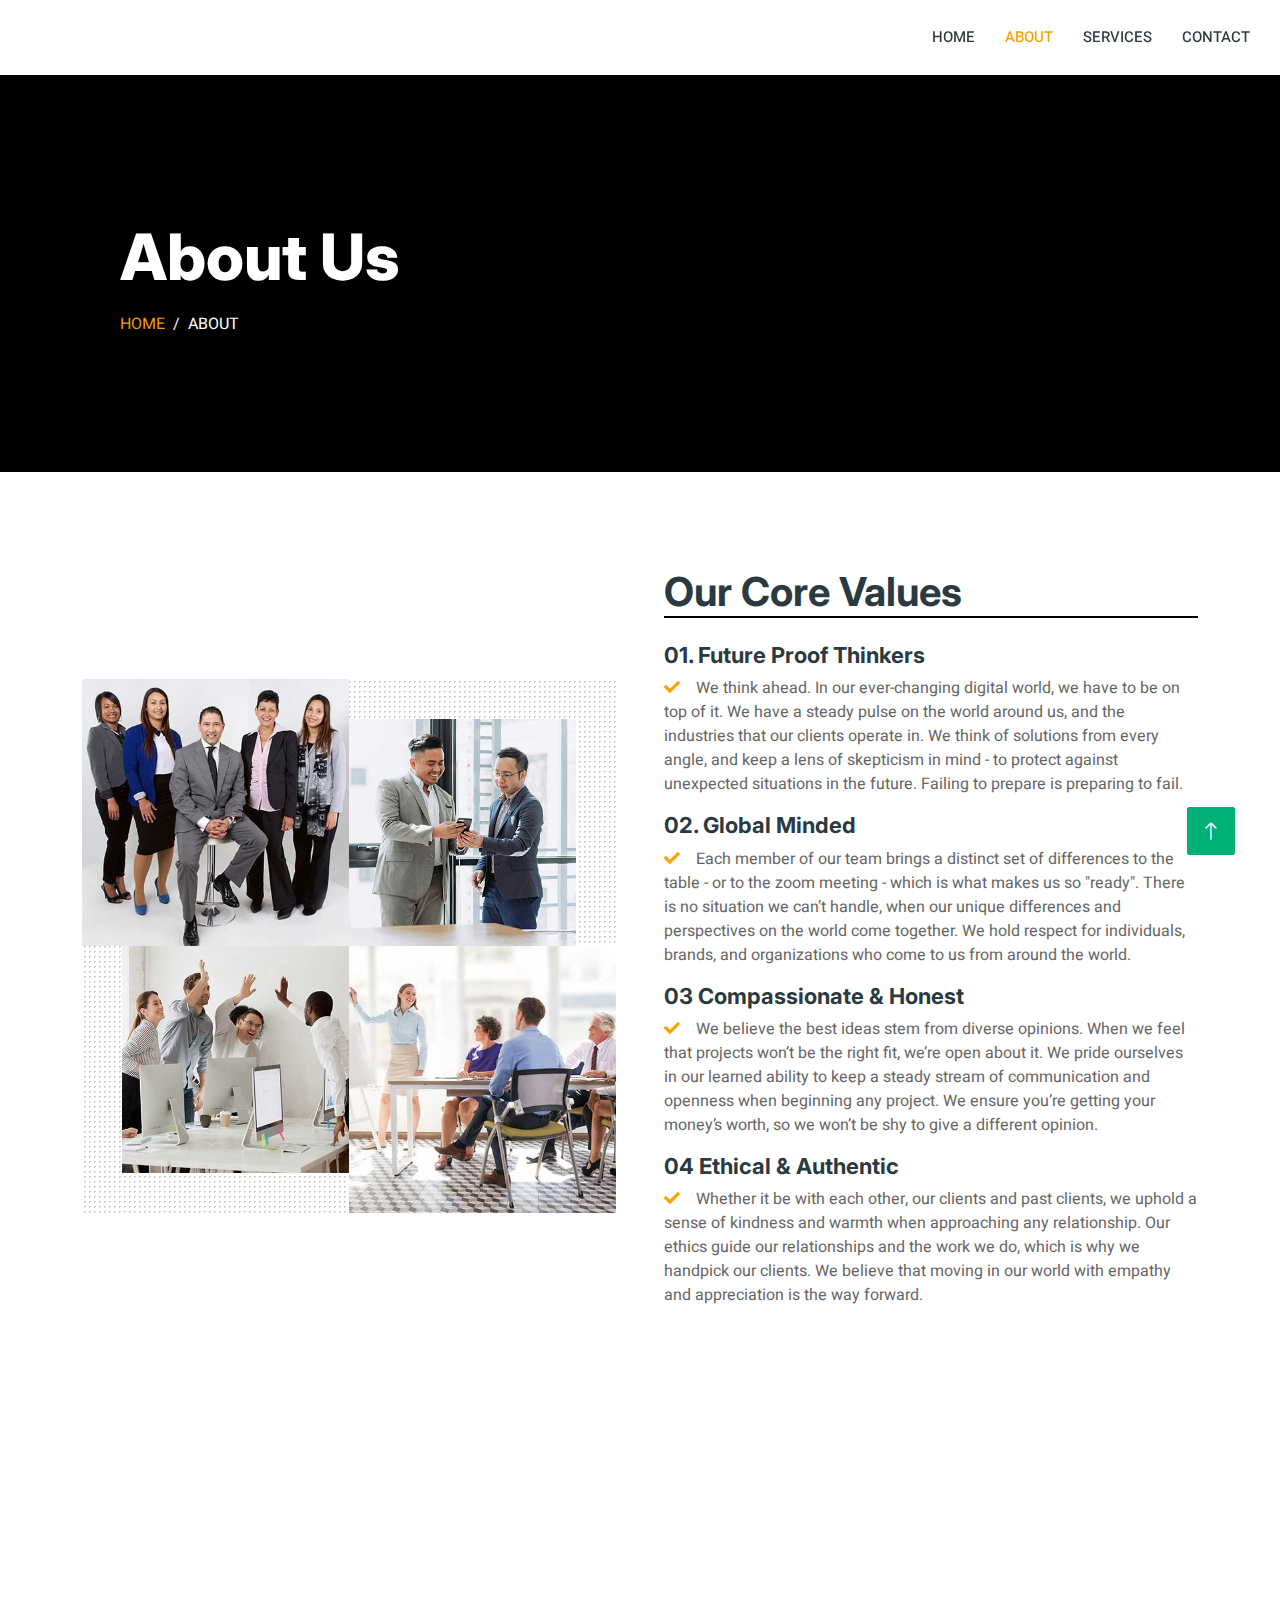
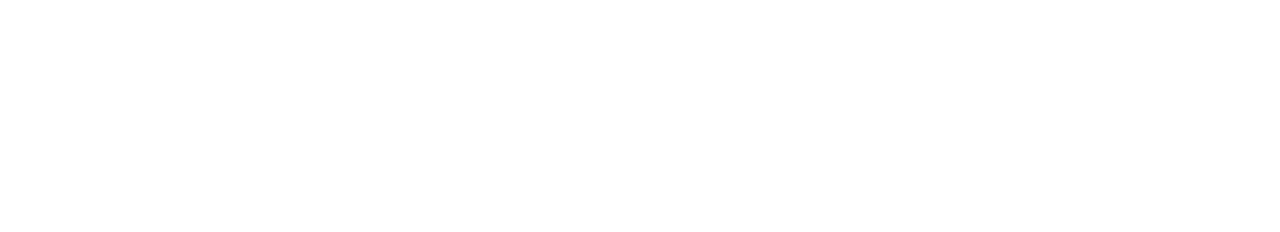
==== about.html @ c20c4789 "first commit" ====
<!DOCTYPE html>
<html lang="en">

<head>
    <meta charset="utf-8">
    <title>Tutu Adetunmbi Creative House</title>
    <meta content="width=device-width, initial-scale=1.0" name="viewport">
    <meta content="" name="keywords">
    <meta content="" name="description">

    <!-- Favicon -->
    <link href="img/favicon.ico" rel="icon">

    <!-- Google Web Fonts -->
    <link rel="preconnect" href="https://fonts.googleapis.com">
    <link rel="preconnect" href="https://fonts.gstatic.com" crossorigin>
    <link href="https://fonts.googleapis.com/css2?family=Heebo:wght@400;500;600&family=Inter:wght@700;800&display=swap" rel="stylesheet">
    
    <!-- Icon Font Stylesheet -->
    <link href="https://cdnjs.cloudflare.com/ajax/libs/font-awesome/5.10.0/css/all.min.css" rel="stylesheet">
    <link href="https://cdn.jsdelivr.net/npm/bootstrap-icons@1.4.1/font/bootstrap-icons.css" rel="stylesheet">

    <!-- Libraries Stylesheet -->
    <link href="lib/animate/animate.min.css" rel="stylesheet">
    <link href="lib/owlcarousel/assets/owl.carousel.min.css" rel="stylesheet">

    <!-- Customized Bootstrap Stylesheet -->
    <link href="css/bootstrap.min.css" rel="stylesheet">

    <!-- Template Stylesheet -->
    <link href="css/style.css" rel="stylesheet">
</head>

<body>
    <div class="container-xxl bg-white p-0">
        <!-- Spinner Start -->
        <div id="spinner" class="show bg-white position-fixed translate-middle w-100 vh-100 top-50 start-50 d-flex align-items-center justify-content-center">
            <div class="spinner-border " style="width: 3rem; height: 3rem;" role="status">
                <span class="sr-only">Loading...</span>
            </div>
        </div>
        <!-- Spinner End -->


        <!-- Navbar Start -->
        <nav class="navbar navbar-expand-lg bg-white navbar-light shadow sticky-top p-0">
            <a href="index.html" class="navbar-brand d-flex align-items-center text-center py-0 px-4 px-lg-5">
                <img id="tach-logo" src="white logo.png" alt="">
            </a>
            <button type="button" class="navbar-toggler me-4" data-bs-toggle="collapse" data-bs-target="#navbarCollapse">
                <span class="navbar-toggler-icon"></span>
            </button>
            <div class="collapse navbar-collapse" id="navbarCollapse">
                <div class="navbar-nav ms-auto p-4 p-lg-0">
                    <a href="index.html" class="nav-item nav-link ">Home</a>
                    <a href="about.html" class="nav-item nav-link active">About</a>
                    <a href="job-detail.html" class="nav-item nav-link">Services</a>
                    <a href="contact.html" class="nav-item nav-link">Contact</a>
                </div>
            </div>
        </nav>
        <!-- Navbar End -->


        <!-- Header End -->
        <div class="container-xxl py-5 page-header mb-5">
            <div class="container my-5 pt-5 pb-4">
                <h1 class="display-3 text-white mb-3 animated slideInDown">About Us</h1>
                <nav aria-label="breadcrumb">
                    <ol class="breadcrumb text-uppercase">
                        <li id="change-color" class="breadcrumb-item"><a href="#">Home</a></li>
                        <li class="breadcrumb-item text-white active" aria-current="page">About</li>
                    </ol>
                </nav>
            </div>
        </div>
        <!-- Header End -->


        <!-- About Start -->
        <div class="container-xxl py-5">
            <div class="container">
                <div class="row g-5 align-items-center">
                    <div class="col-lg-6 wow fadeIn" data-wow-delay="0.1s">
                        <div class="row g-0 about-bg rounded overflow-hidden">
                            <div class="col-6 text-start">
                                <img class="img-fluid w-100" src="img/about-1.jpg">
                            </div>
                            <div class="col-6 text-start">
                                <img class="img-fluid" src="img/about-2.jpg" style="width: 85%; margin-top: 15%;">
                            </div>
                            <div class="col-6 text-end">
                                <img class="img-fluid" src="img/about-3.jpg" style="width: 85%;">
                            </div>
                            <div class="col-6 text-end">
                                <img class="img-fluid w-100" src="img/about-4.jpg">
                            </div>
                        </div>
                    </div>
                    <div class="col-lg-6 wow fadeIn" data-wow-delay="0.5s">
                        <h1 id="h-v" class="mb-4">Our Core Values</h1>
                        <div>
                            <div>
                                <h2 id="values">
                                    01.
                                    Future Proof Thinkers
                                </h2 id="values">
                                <p><i id="change-color"  class="fa fa-check  me-3"></i>We think ahead. In our ever-changing digital world, we have to be on top of it. We have a steady pulse 
                                    on the world around us, and the industries that our clients operate in. We think of solutions from every angle, and keep a lens of skepticism in mind - to protect against unexpected situations in the future. Failing to prepare is preparing to fail.</p>
                            </div>
                            <div>
                                <h2 id="values">
                                    02. 
                                    Global Minded
                                </h2 id="values">
                                <p><i id="change-color"  class="fa fa-check  me-3"></i>Each member of our team brings a distinct set of differences to the table 
                                    - or to the zoom meeting - which is what makes us so "ready". There is no situation we can’t handle, when our unique differences and perspectives on the world come together.
                                    We hold respect for individuals, brands, and organizations who come to us from around the world.</p>
                            </div>
                            <div>
                                <h2 id="values">
                                    03
                                    Compassionate  & Honest
                                </h2 id="values">
                                <p><i id="change-color"  class="fa fa-check  me-3"></i>We believe the best ideas stem from diverse opinions.
                                     When we feel that projects won’t be the right fit, we’re open about it.
                                     We pride ourselves in our learned ability to keep a steady stream of communication and openness when beginning any project. 
                                     We ensure you’re getting your money’s worth, so we won’t be shy to give a different opinion.
                                </p>
                            </div>
                            <div>
                                <h2 id="values">
                                    04
                                    Ethical & Authentic
                                </h2 id="values">
                                <p><i id="change-color"  class="fa fa-check  me-3"></i>Whether it be with each other, our clients and past clients, we uphold a sense of kindness and warmth when approaching any relationship. 
                                    Our ethics guide our relationships and the work we do, which is why we handpick our clients. 
                                    We believe that moving in our world with empathy and appreciation is the way forward.</p>
                            </div>
                        </div>
                    </div>
                </div>
            </div>
        </div>
        <!-- About End -->


      <!-- Footer Start -->
      <div i class="container-fluid bg-dark text-white-50 footer pt-5 mt-5 wow fadeIn" data-wow-delay="0.1s">
        <div d="footer" class="container py-5">
            <div class="row g-5">
                <div class="col-lg-3 col-md-6">
                    <h5 class="text-white mb-4">Company</h5>
                    <a class="btn btn-link text-white-50" href="">About Us</a>
                    <a class="btn btn-link text-white-50" href="">Contact Us</a>
                    <a class="btn btn-link text-white-50" href="">Our Services</a>
                    <a class="btn btn-link text-white-50" href="">Privacy Policy</a>
                    <a class="btn btn-link text-white-50" href="">Terms & Condition</a>
                </div>
                
                <div class="col-lg-3 col-md-6">
                    <h5 class="text-white mb-4">Contact</h5>
                    <p class="mb-2"><i class="fa fa-map-marker-alt me-3"></i>Lagos, Nigeria</p>
                    <p class="mb-2"><i class="fa fa-phone-alt me-3"></i>+234 915 658 6095</p>
                    <p class="mb-2"><i class="fa fa-envelope me-3"></i>info@tutuadetunmbi.com</p>
                    <div class="d-flex pt-2">
                        <a class="btn btn-outline-light btn-social" href=""><i class="fab fa-twitter"></i></a>
                        <a class="btn btn-outline-light btn-social" href=""><i class="fab fa-facebook-f"></i></a>
                        <a class="btn btn-outline-light btn-social" href=""><i class="fab fa-youtube"></i></a>
                        <a class="btn btn-outline-light btn-social" href=""><i class="fab fa-linkedin-in"></i></a>
                    </div>
                </div>
                <!-- <div class="col-lg-3 col-md-6">
                    <h5 class="text-white mb-4">Newsletter</h5>
                    <p>Dolor amet sit justo amet elitr clita ipsum elitr est.</p>
                    <form action="https://formspree.io/f/mbjwoayr" role="form" method="post" ></form>
                       <div class="position-relative mx-auto" style="max-width: 400px;">
                            <input class="form-control bg-transparent w-100 py-3 ps-4 pe-5" type="text" placeholder="Your email">
                            <button type="button" class="btn btn-primary py-2 position-absolute top-0 end-0 mt-2 me-2">SignUp</button>
                       </div>
                    </form>
                </div> -->
            </div>
        </div>
        <div class="container">
            <div class="copyright">
                <div class="row">
                    <div class="col-md-6 text-center text-md-start mb-3 mb-md-0">
                        &copy; <a class="border-bottom" href="#">Tutu Adetunmbi Creative Housessistant </a>
                    </div>
                </div>
            </div>
        </div>
    </div>
    <!-- Footer End -->



        <!-- Back to Top -->
        <a href="#" class="btn btn-lg btn-primary btn-lg-square back-to-top"><i class="bi bi-arrow-up"></i></a>
    </div>

    <!-- JavaScript Libraries -->
    <script src="https://code.jquery.com/jquery-3.4.1.min.js"></script>
    <script src="https://cdn.jsdelivr.net/npm/bootstrap@5.0.0/dist/js/bootstrap.bundle.min.js"></script>
    <script src="lib/wow/wow.min.js"></script>
    <script src="lib/easing/easing.min.js"></script>
    <script src="lib/waypoints/waypoints.min.js"></script>
    <script src="lib/owlcarousel/owl.carousel.min.js"></script>

    <!-- Template Javascript -->
    <script src="js/main.js"></script>
</body>

</html>
---- css/style.css ----
/********** Template CSS **********/
:root {
    /* --primary: #00B074; */
    --secondary: #2B9BFF;
    --light: #EFFDF5;
    --dark: #2B3940;
}

.back-to-top {
    position: fixed;
    display: none;
    right: 45px;
    bottom: 45px;
    z-index: 99;
}


/*** Spinner ***/
#spinner {
    opacity: 0;
    visibility: hidden;
    transition: opacity .5s ease-out, visibility 0s linear .5s;
    z-index: 99999;
    color: black;
}

#spinner.show {
    transition: opacity .5s ease-out, visibility 0s linear 0s;
    visibility: visible;
    opacity: 1;
}
/*** my edit****************************************************************/
#tach-logo{
    height: 50px;
    width: 50px;
}
#change-color{
    color:#f7a100fb ;
}
#i-tag{
    color: black;
}
#pri-btn{
    color: white;
    background-color: black;
}
#shorter{
    width: 260px;
}
#footer{
    margin-left: 30px;
}

@media (max-width:600px){
    #client{
        margin-left:27%;
    }
}
@media (min-width:1000px){
    #tab-1{
        display: flex;
        flex-direction: row;
    }
    #client{
        margin-left:-10%;
    }
}
#values{
    font-size: 22px;
}
#h-v{
    border-bottom: 2px solid black;
}

/*** my edit ****************************************************************/


/*** Button ***/
.btn {
    font-family: 'Inter', sans-serif;
    font-weight: 600;
    transition: .5s;
}

.btn.btn-primary,
.btn.btn-secondary {
    color: #FFFFFF;
}

.btn-square {
    width: 38px;
    height: 38px;
}

.btn-sm-square {
    width: 32px;
    height: 32px;
}

.btn-lg-square {
    width: 48px;
    height: 48px;
}

.btn-square,
.btn-sm-square,
.btn-lg-square {
    padding: 0;
    display: flex;
    align-items: center;
    justify-content: center;
    font-weight: normal;
    border-radius: 2px;
}


/*** Navbar ***/
.navbar .dropdown-toggle::after {
    border: none;
    content: "\f107";
    font-family: "Font Awesome 5 Free";
    font-weight: 900;
    vertical-align: middle;
    margin-left: 5px;
    transition: .5s;
}

.navbar .dropdown-toggle[aria-expanded=true]::after {
    transform: rotate(-180deg);
}

.navbar-dark .navbar-nav .nav-link,
.navbar-light .navbar-nav .nav-link {
    margin-right: 30px;
    padding: 25px 0;
    color: #FFFFFF;
    font-size: 15px;
    text-transform: uppercase;
    outline: none;
}

.navbar-dark .navbar-nav .nav-link:hover,
.navbar-dark .navbar-nav .nav-link.active,
.navbar-light .navbar-nav .nav-link:hover,
.navbar-light .navbar-nav .nav-link.active {
    color: #f7a100fb;
}

@media (max-width: 991.98px) {
    .navbar-dark .navbar-nav .nav-link,
    .navbar-light .navbar-nav .nav-link  {
        margin-right: 0;
        padding: 10px 0;
    }

    .navbar-light .navbar-nav {
        border-top: 1px solid #EEEEEE;
    }
}

.navbar-light .navbar-brand,
.navbar-light a.btn {
    height: 75px;
}

.navbar-light .navbar-nav .nav-link {
    color: var(--dark);
    font-weight: 500;
}

.navbar-light.sticky-top {
    top: -100px;
    transition: .5s;
}

@media (min-width: 992px) {
    .navbar .nav-item .dropdown-menu {
        display: block;
        top: 100%;
        margin-top: 0;
        transform: rotateX(-75deg);
        transform-origin: 0% 0%;
        opacity: 0;
        visibility: hidden;
        transition: .5s;
        
    }

    .navbar .nav-item:hover .dropdown-menu {
        transform: rotateX(0deg);
        visibility: visible;
        transition: .5s;
        opacity: 1;
    }
}


/*** Header ***/
.header-carousel .container,
.page-header .container {
    position: relative;
    padding: 45px 0 45px 35px;
    border-left: 15px solid #000000fb;
}

.header-carousel .container::before,
.header-carousel .container::after,
.page-header .container::before,
.page-header .container::after {
    position: absolute;
    content: "";
    top: 0;
    left: 0;
    width: 100px;
    height: 15px;
    background: #000000fb;
}

.header-carousel .container::after,
.page-header .container::after {
    top: 100%;
    margin-top: -15px;
}

@media (max-width: 768px) {
    .header-carousel .owl-carousel-item {
        position: relative;
        min-height: 500px;
    }
    
    .header-carousel .owl-carousel-item img {
        position: absolute;
        width: 100%;
        height: 100%;
        object-fit: cover;
    }

    .header-carousel .owl-carousel-item p {
        font-size: 14px !important;
        font-weight: 400 !important;
    }

    .header-carousel .owl-carousel-item h1 {
        font-size: 30px;
        font-weight: 600;
    }
}

.header-carousel .owl-nav {
    position: absolute;
    top: 50%;
    right: 8%;
    transform: translateY(-50%);
    display: flex;
    flex-direction: column;
}

.header-carousel .owl-nav .owl-prev,
.header-carousel .owl-nav .owl-next {
    margin: 7px 0;
    width: 45px;
    height: 45px;
    display: flex;
    align-items: center;
    justify-content: center;
    color: #FFFFFF;
    background: transparent;
    border: 1px solid #FFFFFF;
    border-radius: 2px;
    font-size: 22px;
    transition: .5s;
}

.header-carousel .owl-nav .owl-prev:hover,
.header-carousel .owl-nav .owl-next:hover {
    background:#000000fb;
    border-color: #000000fb;
}

.page-header {
    background: black center center no-repeat;
    background-size: cover;
}


.breadcrumb-item + .breadcrumb-item::before {
    color: var(--light);
}


/*** About ***/
.about-bg {
    background-image: -webkit-repeating-radial-gradient(center center, rgba(0, 0, 0, 0.2), rgba(0, 0, 0, 0.2) 1px, transparent 1px, transparent 100%);
    background-image: -moz-repeating-radial-gradient(center center, rgba(0, 0, 0, 0.2), rgba(0, 0, 0, 0.2) 1px, transparent 1px, transparent 100%);
    background-image: -ms-repeating-radial-gradient(center center, rgba(0, 0, 0, 0.2), rgba(0, 0, 0, 0.2) 1px, transparent 1px, transparent 100%);
    background-image: -o-repeating-radial-gradient(center center, rgba(0, 0, 0, 0.2), rgba(0, 0, 0, 0.2) 1px, transparent 1px, transparent 100%);
    background-image: repeating-radial-gradient(center center, rgba(0, 0, 0, 0.2), rgba(0, 0, 0, 0.2) 1px, transparent 1px, transparent 100%);
    background-size: 5px 5px;
}


/*** Category ***/
.cat-item {
    display: block;
    box-shadow: 0 0 45px rgba(0, 0, 0, .08);
    border: 1px solid transparent;
    transition: .5s;
}

.cat-item:hover {
    border-color: rgba(0, 0, 0, .08);
    box-shadow: none;
}


/*** Job Listing ***/
.nav-pills .nav-item .active {
    border-bottom: 2px solid var(--primary);
}

.job-item {
    border: 1px solid transparent;
    border-radius: 2px;
    box-shadow: 0 0 45px rgba(0, 0, 0, .08);
    transition: .5s;
}

.job-item:hover {
    border-color: rgba(0, 0, 0, .08);
    box-shadow: none;
}


/*** Testimonial ***/
.testimonial-carousel .owl-item .testimonial-item,
.testimonial-carousel .owl-item.center .testimonial-item * {
    transition: .5s;
}

.testimonial-carousel .owl-item.center .testimonial-item {
    background: var(--primary) !important;
}

.testimonial-carousel .owl-item.center .testimonial-item * {
    color: #FFFFFF !important;
}

.testimonial-carousel .owl-dots {
    margin-top: 24px;
    display: flex;
    align-items: flex-end;
    justify-content: center;
}

.testimonial-carousel .owl-dot {
    position: relative;
    display: inline-block;
    margin: 0 5px;
    width: 15px;
    height: 15px;
    border: 5px solid var(--primary);
    border-radius: 2px;
    transition: .5s;
}

.testimonial-carousel .owl-dot.active {
    background: var(--dark);
    border-color: var(--primary);
}


/*** Footer ***/
.footer .btn.btn-social {
    margin-right: 5px;
    width: 35px;
    height: 35px;
    display: flex;
    align-items: center;
    justify-content: center;
    color: var(--light);
    border: 1px solid rgba(255,255,255,0.5);
    border-radius: 2px;
    transition: .3s;
}

.footer .btn.btn-social:hover {
    color: var(--primary);
    border-color: var(--light);
}

.footer .btn.btn-link {
    display: block;
    margin-bottom: 5px;
    padding: 0;
    text-align: left;
    font-size: 15px;
    font-weight: normal;
    text-transform: capitalize;
    transition: .3s;
}

.footer .btn.btn-link::before {
    position: relative;
    content: "\f105";
    font-family: "Font Awesome 5 Free";
    font-weight: 900;
    margin-right: 10px;
}

.footer .btn.btn-link:hover {
    letter-spacing: 1px;
    box-shadow: none;
}

.footer .form-control {
    border-color: rgba(255,255,255,0.5);
}

.footer .copyright {
    padding: 25px 0;
    font-size: 15px;
    border-top: 1px solid rgba(256, 256, 256, .1);
}

.footer .copyright a {
    color: var(--light);
}

.footer .footer-menu a {
    margin-right: 15px;
    padding-right: 15px;
    border-right: 1px solid rgba(255, 255, 255, .1);
}

.footer .footer-menu a:last-child {
    margin-right: 0;
    padding-right: 0;
    border-right: none;
}
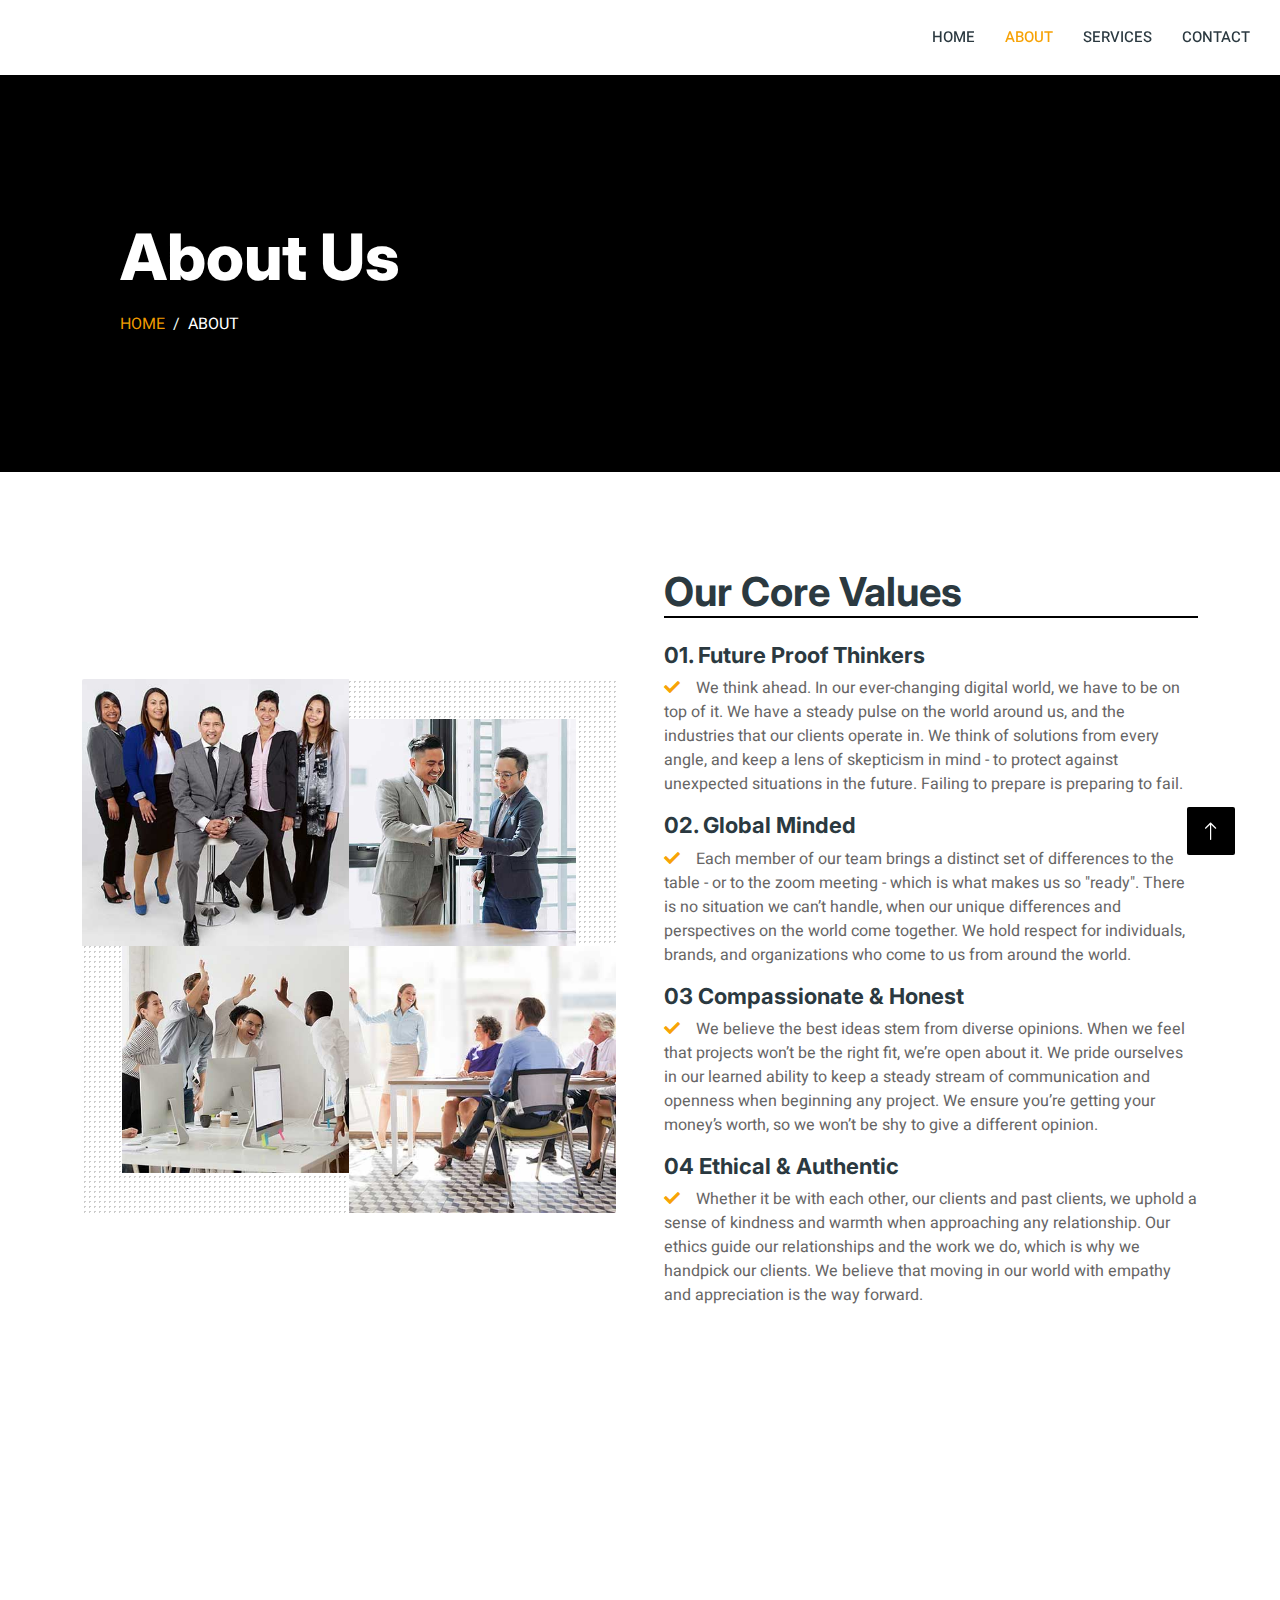
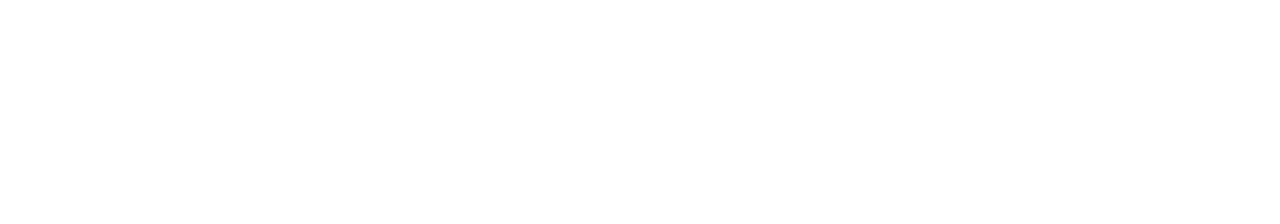
==== commit 3c1d5f94: "color" ====
--- a/about.html
+++ b/about.html
@@ -145,17 +145,15 @@
         <!-- About End -->
 
 
-      <!-- Footer Start -->
-      <div i class="container-fluid bg-dark text-white-50 footer pt-5 mt-5 wow fadeIn" data-wow-delay="0.1s">
+       <!-- Footer Start -->
+       <div i class="container-fluid bg-dark text-white-50 footer pt-5 mt-5 wow fadeIn" data-wow-delay="0.1s">
         <div d="footer" class="container py-5">
             <div class="row g-5">
                 <div class="col-lg-3 col-md-6">
                     <h5 class="text-white mb-4">Company</h5>
-                    <a class="btn btn-link text-white-50" href="">About Us</a>
-                    <a class="btn btn-link text-white-50" href="">Contact Us</a>
-                    <a class="btn btn-link text-white-50" href="">Our Services</a>
-                    <a class="btn btn-link text-white-50" href="">Privacy Policy</a>
-                    <a class="btn btn-link text-white-50" href="">Terms & Condition</a>
+                    <a class="btn btn-link text-white-50" href="about.html">About Us</a>
+                    <a class="btn btn-link text-white-50" href="contact.html">Contact Us</a>
+                    <a class="btn btn-link text-white-50" href="job-detail.html">Our Services</a>
                 </div>
                 
                 <div class="col-lg-3 col-md-6">
@@ -197,7 +195,7 @@
 
 
         <!-- Back to Top -->
-        <a href="#" class="btn btn-lg btn-primary btn-lg-square back-to-top"><i class="bi bi-arrow-up"></i></a>
+        <a href="#"  id="pri-btn"  class="btn btn-lg btn-lg-square back-to-top"><i class="bi bi-arrow-up"></i></a>
     </div>
 
     <!-- JavaScript Libraries -->
--- a/css/style.css
+++ b/css/style.css
@@ -53,7 +53,7 @@
 
 @media (max-width:600px){
     #client{
-        margin-left:27%;
+        margin-left:9.5%;
     }
 }
 @media (min-width:1000px){
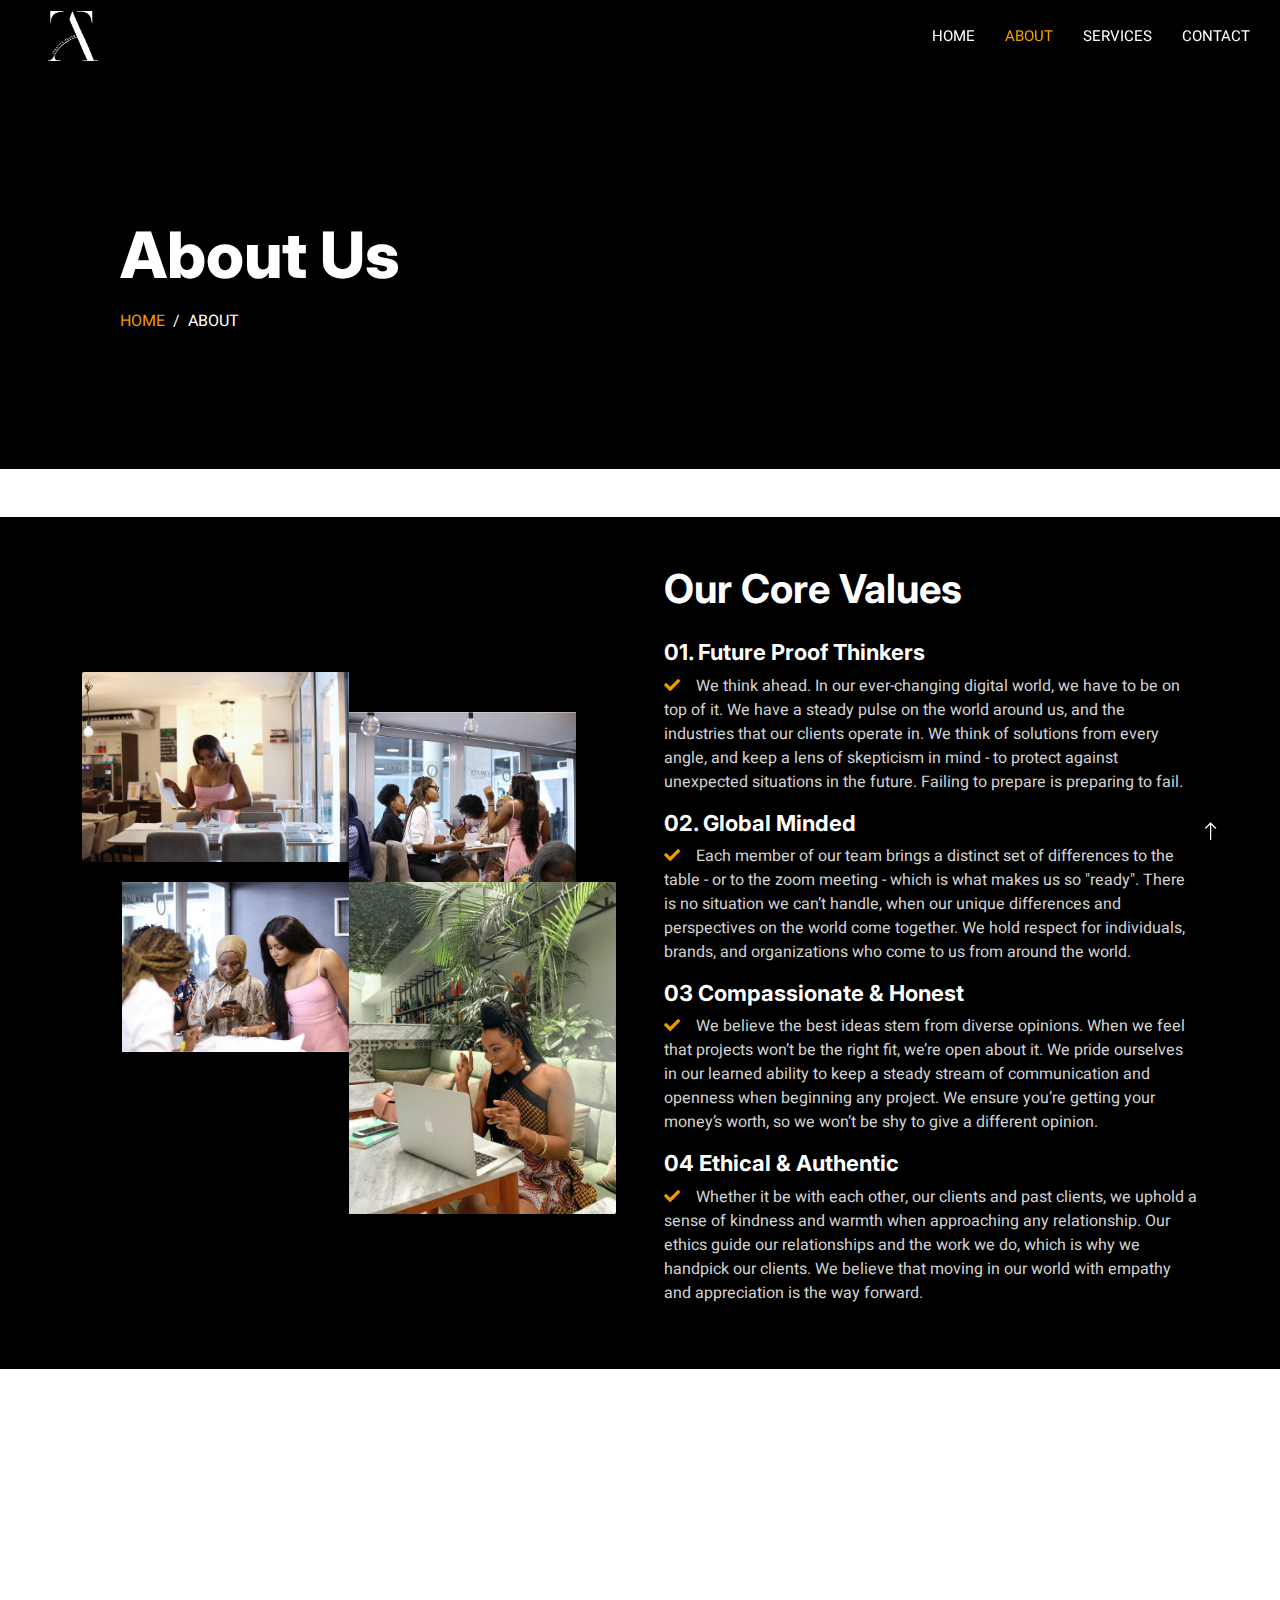
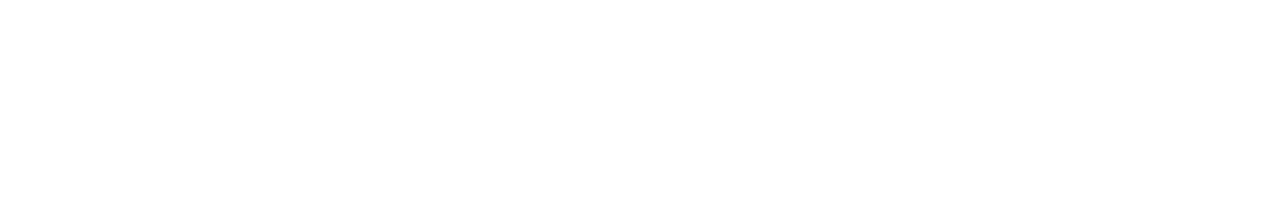
==== commit e9ac22a4: "nav-bar inversion" ====
--- a/about.html
+++ b/about.html
@@ -43,7 +43,7 @@
 
 
         <!-- Navbar Start -->
-        <nav class="navbar navbar-expand-lg bg-white navbar-light shadow sticky-top p-0">
+        <nav class="navbar navbar-expand-lg bg-dark navbar-dark shadow sticky-top p-0">
             <a href="index.html" class="navbar-brand d-flex align-items-center text-center py-0 px-4 px-lg-5">
                 <img id="tach-logo" src="white logo.png" alt="">
             </a>
@@ -68,7 +68,7 @@
                 <h1 class="display-3 text-white mb-3 animated slideInDown">About Us</h1>
                 <nav aria-label="breadcrumb">
                     <ol class="breadcrumb text-uppercase">
-                        <li id="change-color" class="breadcrumb-item"><a href="#">Home</a></li>
+                        <li id="change-color" class="breadcrumb-item"><a href="index.html">Home</a></li>
                         <li class="breadcrumb-item text-white active" aria-current="page">About</li>
                     </ol>
                 </nav>
@@ -78,62 +78,62 @@
 
 
         <!-- About Start -->
-        <div class="container-xxl py-5">
+        <div class="container-xxl py-5 bg-dark text-white">
             <div class="container">
                 <div class="row g-5 align-items-center">
                     <div class="col-lg-6 wow fadeIn" data-wow-delay="0.1s">
                         <div class="row g-0 about-bg rounded overflow-hidden">
                             <div class="col-6 text-start">
-                                <img class="img-fluid w-100" src="img/about-1.jpg">
+                                <img class="img-fluid w-100" src="tai/papers.jpg">
                             </div>
                             <div class="col-6 text-start">
-                                <img class="img-fluid" src="img/about-2.jpg" style="width: 85%; margin-top: 15%;">
+                                <img class="img-fluid" src="tai/address.jpg" style="width: 85%; margin-top: 15%;">
                             </div>
                             <div class="col-6 text-end">
-                                <img class="img-fluid" src="img/about-3.jpg" style="width: 85%;">
+                                <img class="img-fluid" src="tai/group.jpg" style="width: 85%;">
                             </div>
                             <div class="col-6 text-end">
-                                <img class="img-fluid w-100" src="img/about-4.jpg">
+                                <img class="img-fluid w-100" src="tai/laptop.jpg">
                             </div>
                         </div>
                     </div>
                     <div class="col-lg-6 wow fadeIn" data-wow-delay="0.5s">
-                        <h1 id="h-v" class="mb-4">Our Core Values</h1>
+                        <h1 id="h-v" class="mb-4 text-white">Our Core Values</h1>
                         <div>
                             <div>
-                                <h2 id="values">
+                                <h2 id="values"   class="text-white">
                                     01.
                                     Future Proof Thinkers
                                 </h2 id="values">
-                                <p><i id="change-color"  class="fa fa-check  me-3"></i>We think ahead. In our ever-changing digital world, we have to be on top of it. We have a steady pulse 
+                                <p id="color-3"><i id="change-color"  class="fa fa-check  me-3 "></i>We think ahead. In our ever-changing digital world, we have to be on top of it. We have a steady pulse 
                                     on the world around us, and the industries that our clients operate in. We think of solutions from every angle, and keep a lens of skepticism in mind - to protect against unexpected situations in the future. Failing to prepare is preparing to fail.</p>
                             </div>
                             <div>
-                                <h2 id="values">
+                                <h2 id="values"  class="text-white">
                                     02. 
                                     Global Minded
                                 </h2 id="values">
-                                <p><i id="change-color"  class="fa fa-check  me-3"></i>Each member of our team brings a distinct set of differences to the table 
+                                <p  id="color-3"><i id="change-color"  class="fa fa-check  me-3"></i>Each member of our team brings a distinct set of differences to the table 
                                     - or to the zoom meeting - which is what makes us so "ready". There is no situation we can’t handle, when our unique differences and perspectives on the world come together.
                                     We hold respect for individuals, brands, and organizations who come to us from around the world.</p>
                             </div>
                             <div>
-                                <h2 id="values">
+                                <h2 id="values" class="text-white">
                                     03
                                     Compassionate  & Honest
                                 </h2 id="values">
-                                <p><i id="change-color"  class="fa fa-check  me-3"></i>We believe the best ideas stem from diverse opinions.
+                                <p  id="color-3"><i id="change-color"  class="fa fa-check  me-3 "></i>We believe the best ideas stem from diverse opinions.
                                      When we feel that projects won’t be the right fit, we’re open about it.
                                      We pride ourselves in our learned ability to keep a steady stream of communication and openness when beginning any project. 
                                      We ensure you’re getting your money’s worth, so we won’t be shy to give a different opinion.
                                 </p>
                             </div>
                             <div>
-                                <h2 id="values">
+                                <h2 id="values"  class="text-white">
                                     04
                                     Ethical & Authentic
                                 </h2 id="values">
-                                <p><i id="change-color"  class="fa fa-check  me-3"></i>Whether it be with each other, our clients and past clients, we uphold a sense of kindness and warmth when approaching any relationship. 
+                                <p  id="color-3"><i id="change-color"  class="fa fa-check  me-3"></i>Whether it be with each other, our clients and past clients, we uphold a sense of kindness and warmth when approaching any relationship. 
                                     Our ethics guide our relationships and the work we do, which is why we handpick our clients. 
                                     We believe that moving in our world with empathy and appreciation is the way forward.</p>
                             </div>
@@ -184,7 +184,7 @@
             <div class="copyright">
                 <div class="row">
                     <div class="col-md-6 text-center text-md-start mb-3 mb-md-0">
-                        &copy; <a class="border-bottom" href="#">Tutu Adetunmbi Creative Housessistant </a>
+                        &copy; <a class="border-bottom" href="#">Tutu Adetunmbi Creative House</a>
                     </div>
                 </div>
             </div>
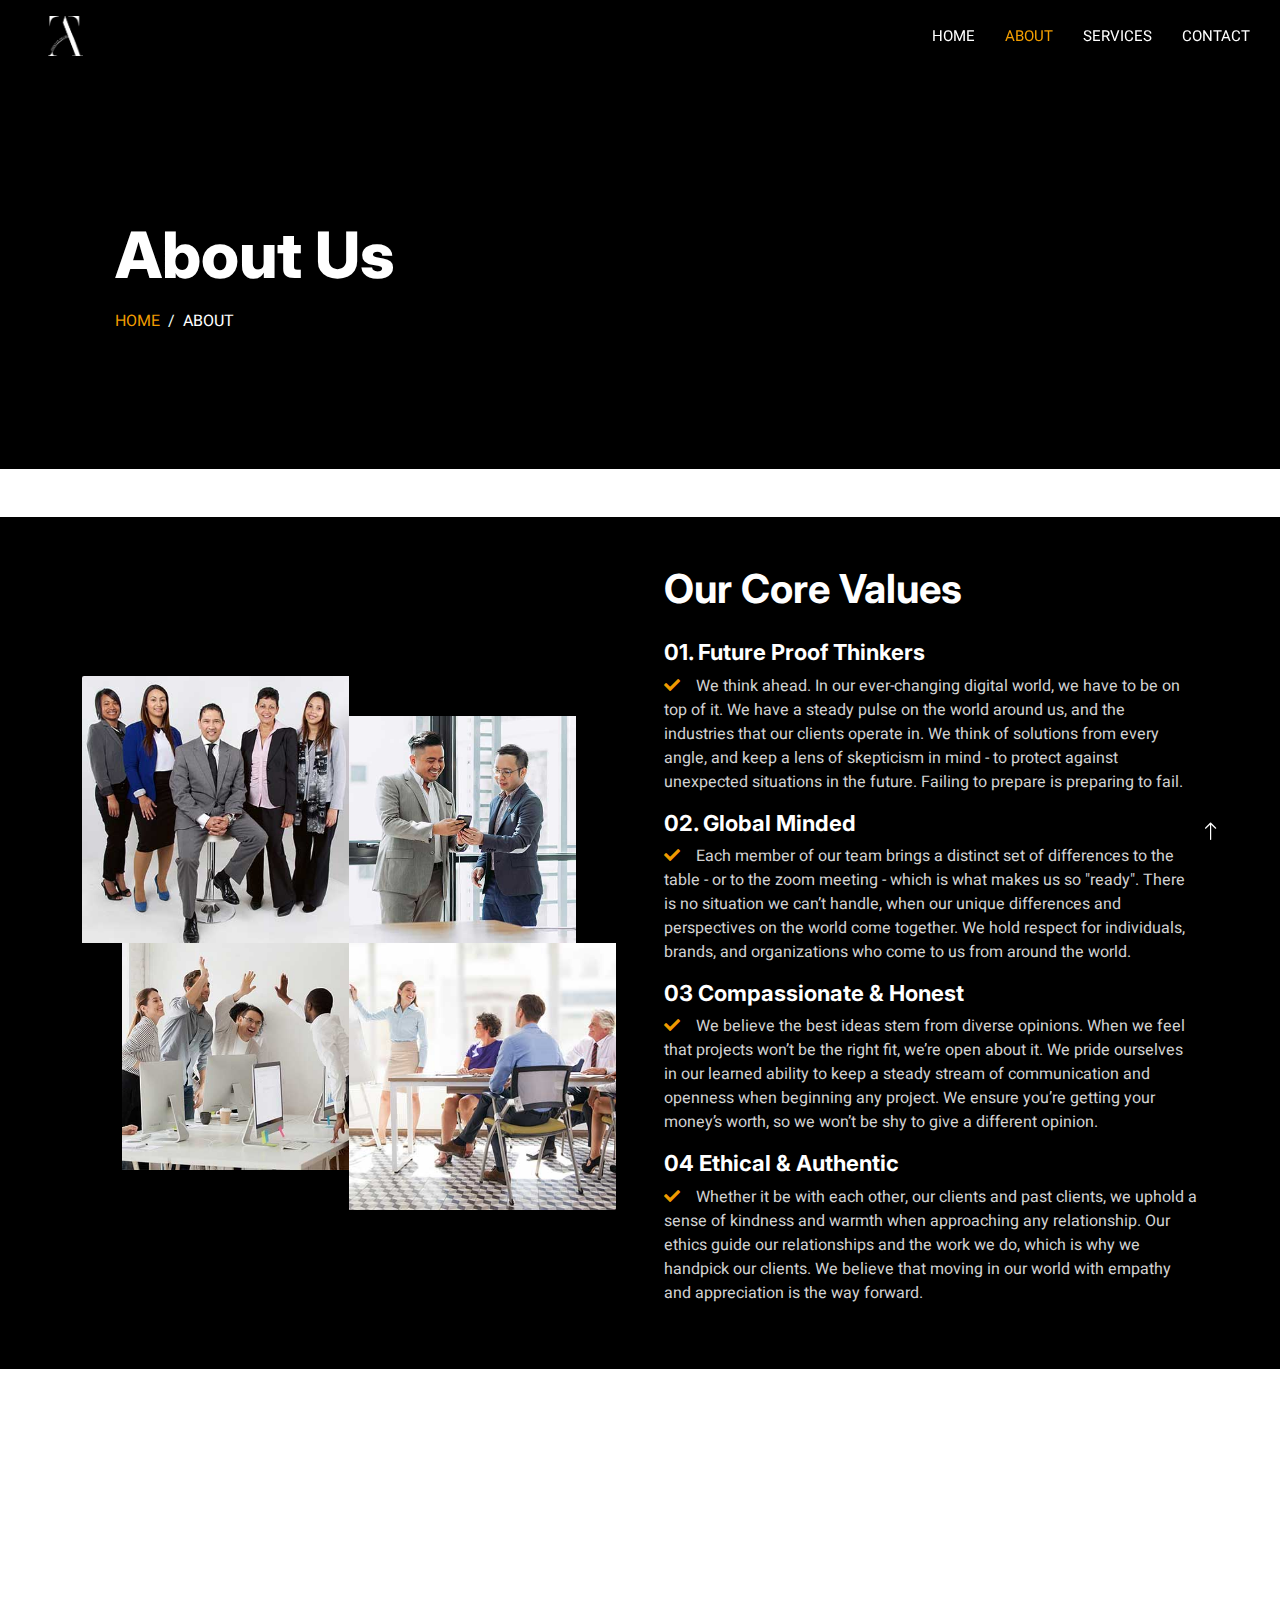
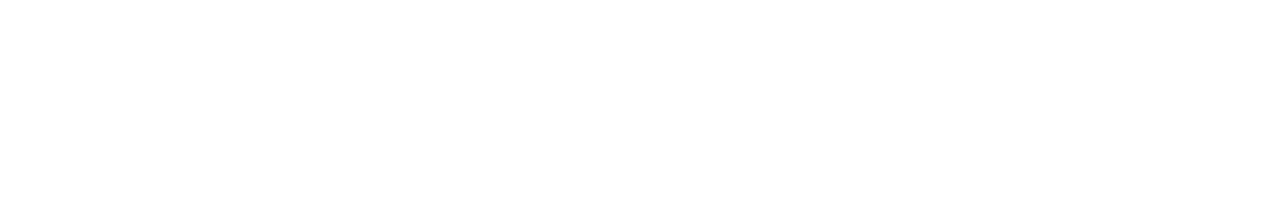
==== commit 78864525: "xy" ====
--- a/about.html
+++ b/about.html
@@ -84,16 +84,16 @@
                     <div class="col-lg-6 wow fadeIn" data-wow-delay="0.1s">
                         <div class="row g-0 about-bg rounded overflow-hidden">
                             <div class="col-6 text-start">
-                                <img class="img-fluid w-100" src="tai/papers.jpg">
+                                <img class="img-fluid w-100" src="img/about-1.jpg">
                             </div>
                             <div class="col-6 text-start">
-                                <img class="img-fluid" src="tai/address.jpg" style="width: 85%; margin-top: 15%;">
+                                <img class="img-fluid" src="img/about-2.jpg" style="width: 85%; margin-top: 15%;">
                             </div>
                             <div class="col-6 text-end">
-                                <img class="img-fluid" src="tai/group.jpg" style="width: 85%;">
+                                <img class="img-fluid" src="img/about-3.jpg" style="width: 85%;">
                             </div>
                             <div class="col-6 text-end">
-                                <img class="img-fluid w-100" src="tai/laptop.jpg">
+                                <img class="img-fluid w-100" src="img/about-4.jpg">
                             </div>
                         </div>
                     </div>
--- a/css/style.css
+++ b/css/style.css
@@ -31,8 +31,9 @@
 }
 /*** my edit****************************************************************/
 #tach-logo{
-    height: 50px;
-    width: 50px;
+    height: 40px;
+    width: 35px;
+   
 }
 #change-color{
     color:#f7a100fb ;
@@ -50,6 +51,11 @@
 #pri-btn-2{
     color: #000000;
     background-color: #ffffff;
+}
+#pri-btn-3{
+    color: #000000;
+    background-color: #ffffff;
+    border-radius: 20px;
 }
 #shorter{
     width: 260px;
@@ -213,8 +219,8 @@
 .header-carousel .container,
 .page-header .container {
     position: relative;
-    padding: 45px 0 45px 35px;
-    border-left: 15px solid #000000fb;
+    padding: 35px 0 45px 35px;
+    border-left: 10px solid #000000fb;
 }
 
 .header-carousel .container::before,
@@ -226,14 +232,14 @@
     top: 0;
     left: 0;
     width: 100px;
-    height: 15px;
+    height: 10px;
     background: #000000fb;
 }
 
 .header-carousel .container::after,
 .page-header .container::after {
     top: 100%;
-    margin-top: -15px;
+    margin-top: -10px;
 }
 
 @media (max-width: 768px) {
@@ -316,7 +322,7 @@
 /*** Category ***/
 .cat-item {
     display: block;
-    box-shadow: 0 0 45px rgba(53, 47, 47, 0.783);
+    box-shadow: 0 0 5px rgba(59, 59, 59, 0.803);
     border: 1px solid transparent;
     transition: .5s;
 }
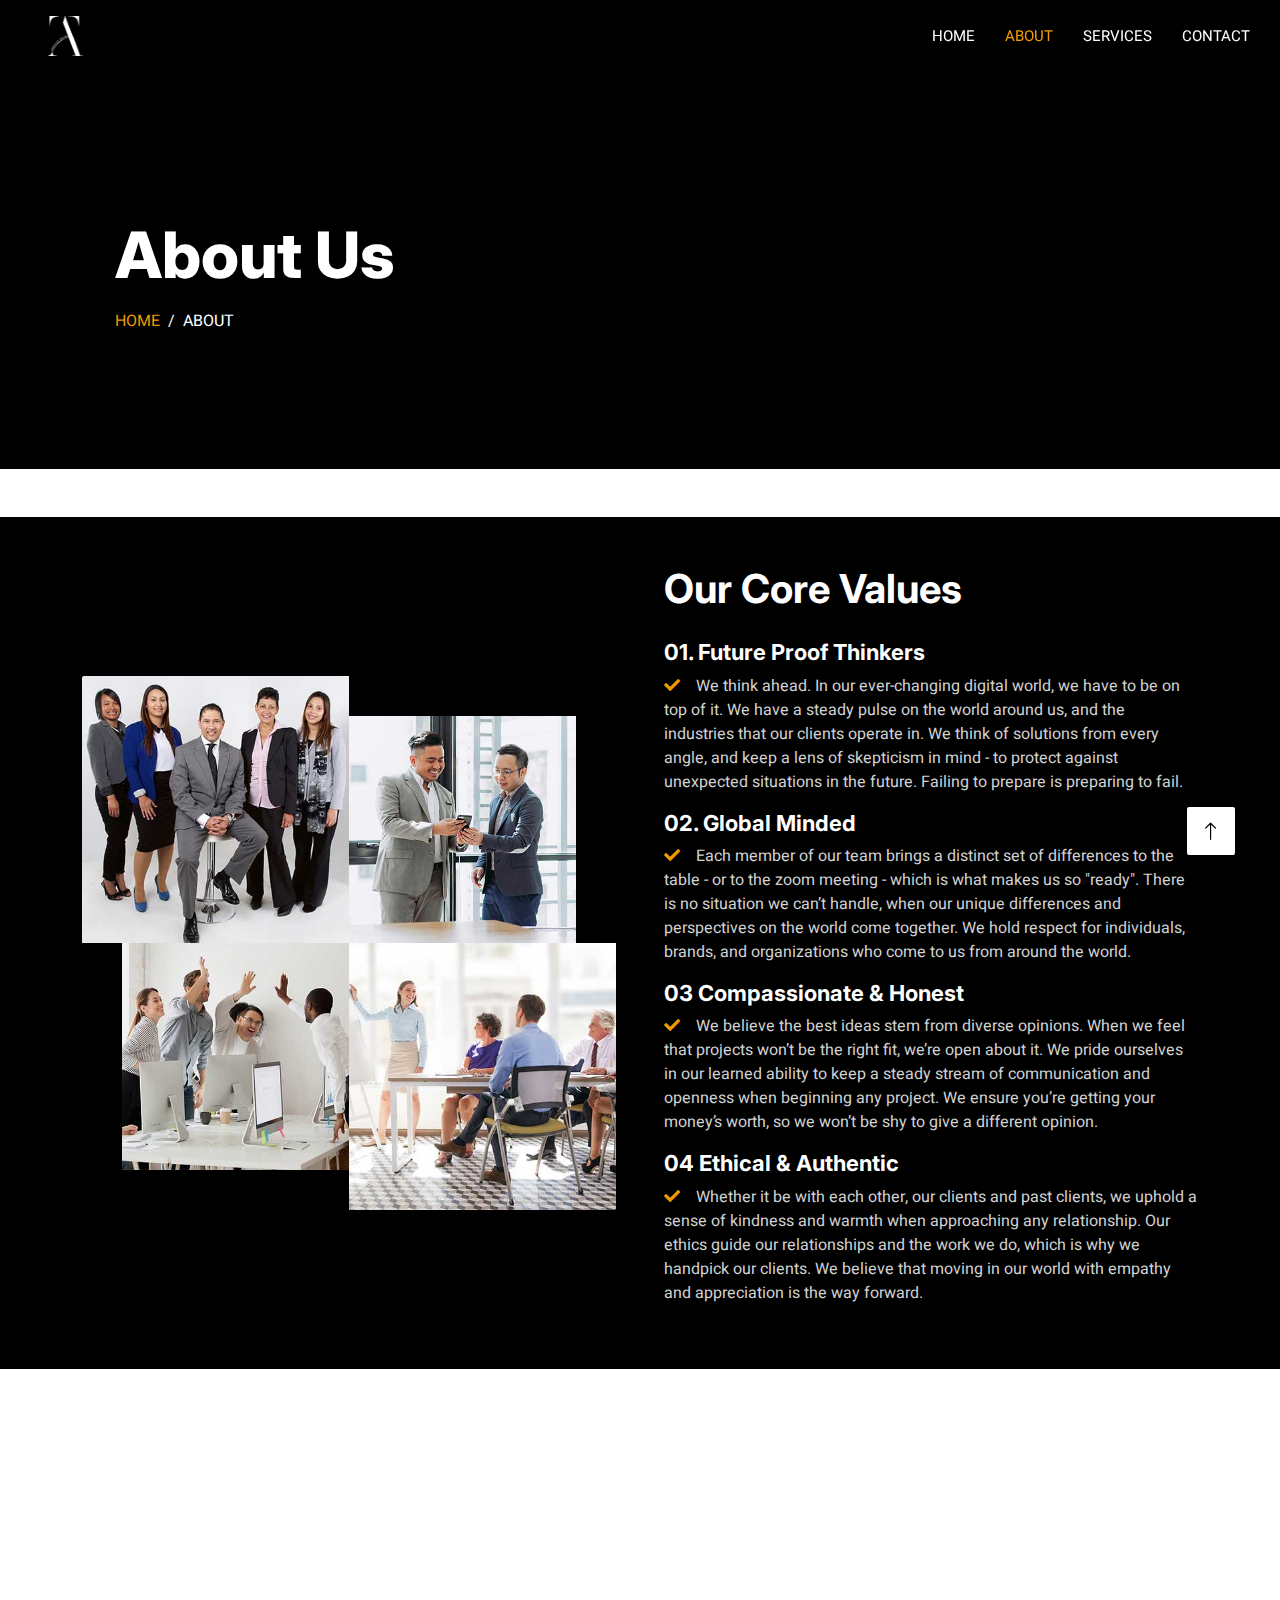
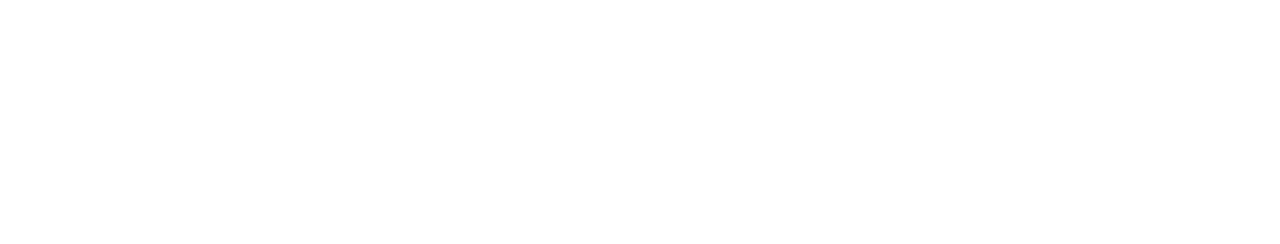
==== commit 00864149: "new main pages" ====
--- a/about.html
+++ b/about.html
@@ -9,7 +9,11 @@
     <meta content="" name="description">
 
     <!-- Favicon -->
-    <link href="img/favicon.ico" rel="icon">
+    <link rel="apple-touch-icon" sizes="180x180" href="/apple-touch-icon.png">
+    <link rel="icon" type="image/png" sizes="32x32" href="/favicon-32x32.png">
+    <link rel="icon" type="image/png" sizes="16x16" href="/favicon-16x16.png">
+    <link rel="manifest" href="/site.webmanifest">
+
 
     <!-- Google Web Fonts -->
     <link rel="preconnect" href="https://fonts.googleapis.com">
@@ -162,10 +166,9 @@
                     <p class="mb-2"><i class="fa fa-phone-alt me-3"></i>+234 915 658 6095</p>
                     <p class="mb-2"><i class="fa fa-envelope me-3"></i>info@tutuadetunmbi.com</p>
                     <div class="d-flex pt-2">
-                        <a class="btn btn-outline-light btn-social" href=""><i class="fab fa-twitter"></i></a>
-                        <a class="btn btn-outline-light btn-social" href=""><i class="fab fa-facebook-f"></i></a>
-                        <a class="btn btn-outline-light btn-social" href=""><i class="fab fa-youtube"></i></a>
-                        <a class="btn btn-outline-light btn-social" href=""><i class="fab fa-linkedin-in"></i></a>
+                        <a class="btn btn-outline-light btn-social" href="https://twitter.com/tach_ng"><i class="fab fa-twitter"></i></a>
+                        <a class="btn btn-outline-light btn-social" href=" https://www.instagram.com/tach_ng"><i class="bi bi-instagram"></i></a>
+                        <a class="btn btn-outline-light btn-social" href="https://www.linkedin.com/company/tachng/?viewAsMember=true"><i class="fab fa-linkedin-in"></i></a>
                     </div>
                 </div>
                 <!-- <div class="col-lg-3 col-md-6">
@@ -186,6 +189,9 @@
                     <div class="col-md-6 text-center text-md-start mb-3 mb-md-0">
                         &copy; <a class="border-bottom" href="#">Tutu Adetunmbi Creative House</a>
                     </div>
+                    <div>
+                        <a href="">Powered by WebBizz Assistant.</a>
+                    </div>
                 </div>
             </div>
         </div>
@@ -195,7 +201,7 @@
 
 
         <!-- Back to Top -->
-        <a href="#"  id="pri-btn"  class="btn btn-lg btn-lg-square back-to-top"><i class="bi bi-arrow-up"></i></a>
+        <a href="#"    id="pri-btn-2"   class="btn btn-lg btn-lg-square back-to-top"><i class="bi bi-arrow-up"></i></a>
     </div>
 
     <!-- JavaScript Libraries -->
